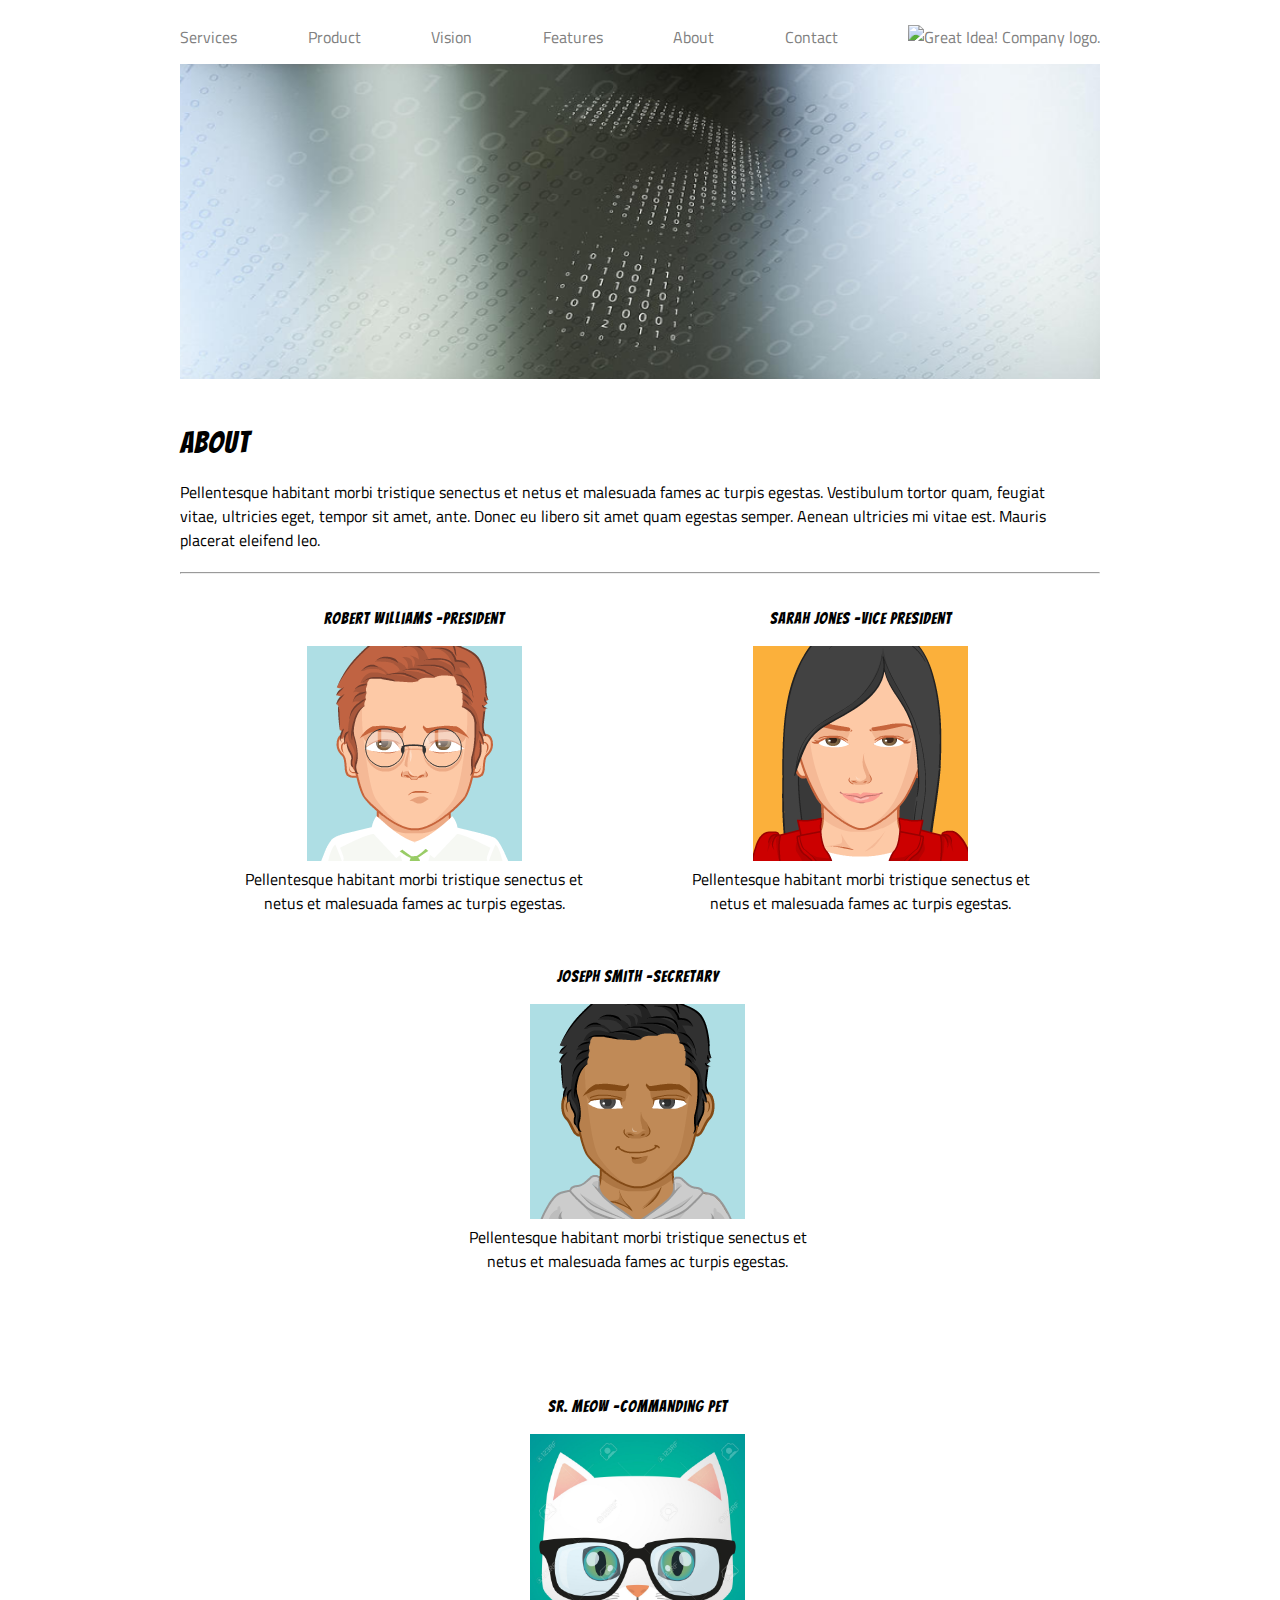
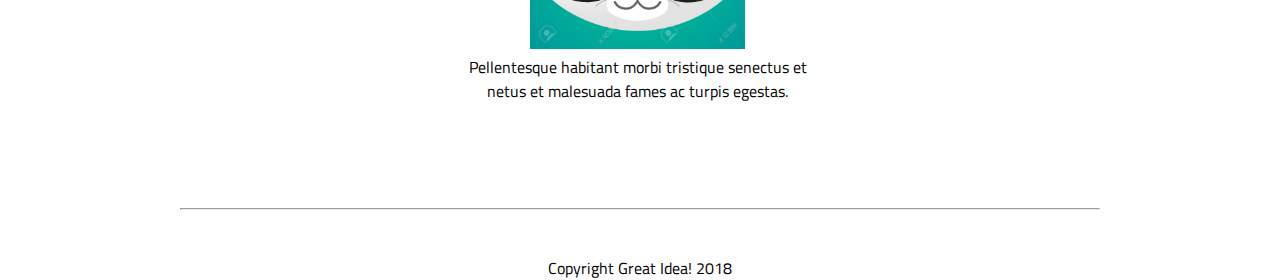
==== about.html @ de32b7f7 "copied index htm and css" ====
<!DOCTYPE html>
<html lang="en">
    <head>
        <meta charset="uft-8">
        <title>Great Idea! - About</title>
        <link href="https://fonts.googleapis.com/css?family=Bangers|Titillium+Web" rel="stylesheet">
        <link rel="stylesheet" href="css/index.css">
    </head>
    <body>
        <div class="navigation box">  
            <a href = "services.html">Services</a>
            <a href = "#">Product</a>
            <a href = "#">Vision</a>
            <a href = "#">Features</a>
            <a href = "#">About</a>
            <a href = "#">Contact</a>  
            <a href = "index.html">
              <img class="logo box" src="img/logo.png" alt="Great Idea! Company logo."> 
            </a>
          </div>

        <img class="about-header-img" src="img/about-header-img.png" alt="Our about header image">
        <div class = "about-box box">
            <h1>About</h1>
            <p>Pellentesque habitant morbi tristique senectus et netus et malesuada fames ac turpis egestas. Vestibulum tortor quam, feugiat vitae, ultricies eget, tempor sit amet, ante. Donec eu libero sit amet quam egestas semper. Aenean ultricies mi vitae est. Mauris placerat eleifend leo.</p>
        </div>
        <hr>
        <div class = "hierarchy-container">
            <div class = "president box">
                <h1>Robert Williams -President</h1>
                <img class="president-img" src="img/president-img.png" alt="President's picture.">
                <p>Pellentesque habitant morbi tristique senectus et netus et malesuada fames ac turpis egestas.</p>
            </div>
            <div class = "vp box">
                <h1>Sarah Jones -Vice President</h1>
                <img class="vp-img" src="img/vp-img.png" alt="Vice President's picture.">
                <p>Pellentesque habitant morbi tristique senectus et netus et malesuada fames ac turpis egestas.</p>
            </div>
            <div class = "secretary box">
                <h1>Joseph Smith -Secretary</h1>
                <img class="secretary-img" src="img/secretary-img.png" alt="Secretary's picture.">
                <p>Pellentesque habitant morbi tristique senectus et netus et malesuada fames ac turpis egestas.</p>
            </div>
            <div class = "co-pet box">
                <h1>Sr. Meow -Commanding Pet</h1>
                <img class="cat-img" src="img/cat-img.jpg" alt="Cat's picture.">
                <p>Pellentesque habitant morbi tristique senectus et netus et malesuada fames ac turpis egestas.</p>
            </div>
        </div>
        <hr>
        <footer>
            <p>Copyright Great Idea! 2018</p>
        </footer>
    </body>
</html>
---- css/index.css ----
/* http://meyerweb.com/eric/tools/css/reset/ 
   v2.0 | 20110126
   License: none (public domain)
*/

html, body, div, span, applet, object, iframe,
h1, h2, h3, h4, h5, h6, p, blockquote, pre,
a, abbr, acronym, address, big, cite, code,
del, dfn, em, img, ins, kbd, q, s, samp,
small, strike, strong, sub, sup, tt, var,
b, u, i, center,
dl, dt, dd, ol, ul, li,
fieldset, form, label, legend,
table, caption, tbody, tfoot, thead, tr, th, td,
article, aside, canvas, details, embed, 
figure, figcaption, footer, header, hgroup, 
menu, nav, output, ruby, section, summary,
time, mark, audio, video {
	margin: 0;
	padding: 0;
	border: 0;
	font-size: 100%;
	font: inherit;
	vertical-align: baseline;
}
/* HTML5 display-role reset for older browsers */
article, aside, details, figcaption, figure, 
footer, header, hgroup, menu, nav, section {
	display: block;
}
body {
	line-height: 1;
}
ol, ul {
	list-style: none;
}
blockquote, q {
	quotes: none;
}
blockquote:before, blockquote:after,
q:before, q:after {
	content: '';
	content: none;
}
table {
	border-collapse: collapse;
	border-spacing: 0;
}

/* Set every element's box-sizing to border-box */
* {
    box-sizing: border-box;
}

html, body {
    height: 100%;
    font-family: 'Titillium Web', sans-serif;
}

h1, h2, h3, h4, h5 {
    font-family: 'Bangers', cursive;
    letter-spacing: 1px;
    margin-bottom: 15px;
}

/* Copy and paste your work from yesterday here and start to refactor into flexbox */

body {
	margin: 15px 180px 15px 180px;
	text-align: center;
	line-height: 1.5;
}
.navigation {
	display: flex;
	text-decoration: none;
	flex-direction: row;
	justify-content: space-between;

}

/* .navigation .box {
	display: flex;
	position: relative;
	border-style: solid;
	border-color: black;
	color: gray;
	text-decoration: none;
} */

.navigation a{
	padding-top: 10px;
	text-decoration: none;
	color: gray;
}

.slogan-container {
	/* display: inline-block;
	text-align: center;
	margin: 30px;
	padding: 20px; */
	display: flex;
	flex-direction: row;
	justify-content: space-evenly;
	margin: 20px;
}

.slogan-box h1 {
	font-size: 60px;
	padding: 10px;
}

.picture-box img{
	width: 300px;
	height: 300px;
}
/* get started button */
.slogan-container .slogan-box a {
	text-decoration: solid;
	border: solid;
	border-color: black;
	border-width: 1px;
	border-radius: 3px;
	padding-left: 20px;
	padding-right: 20px;
	color: black;
}


.paragraphs-container {
	display: flex;
	flex-direction: row;
	justify-content: space-between;
	text-align: left;
	/* margin-top: 20px;
	margin-bottom: 20px;
	border: solid; */
	/* margin-right: 30px; */
	/* width: 414px;
	margin: 15px 15px 15px 0px;
	text-align: left; */
}

.paragraphs-container .box {
	margin: 25px 25px 25px 0px;
	padding-right: 15px;

}

.middle-img {
	display: block;
	margin: auto;
	width: 100%;
}

.three-box-container {
	display: flex;
	flex-direction: row;
	justify-content: center;
	text-align: left;
}

.three-box-container .box {
	margin: 25px 25px 25px 0px;
	padding-right: 15px;
}

.address-container{
	display: flex;
	flex-direction: row;
	text-align: left;
	margin: 15px 15px 15px 0px;
}


/* Service Page */
.service-box {
	text-align: left; 
	margin: 20px 15px 20px 0px;
}

.service-box h1 {
	font-size: 30px;
}

.services-header-img {
	width: 100%;
	margin: 15px 0px 15px 0px;
}

.container {
	display: flex;
	flex-direction: row;
	flex-wrap: wrap;
	justify-content: space-between;
}

.container .box {
	width: 48%;
	border: solid;
	border-width: 2px;
	background-color: rgb(240, 240, 240);
	margin: 1% 0% 1% 0%;
	padding: 25px;
	text-align:  left;

}

/* learn more button */
.container .box a{
	border-radius: 5px;
	border-style: solid;
	border-width: 2px;
	background-color: white;
	text-decoration: none;
	margin: 5% 5% 5% 0%;
	padding: 5px 10px 5px 10px;
}

.facts-container {
	display: flex;
	flex-direction: row;
	justify-content: space-between;
	margin: 5% 0% 5% 0%;
}

.facts-container .box {
	width: 48%;
	text-align: left;
	margin: 1% 0% 1% 0%;
}

.facts-container .img-box {
	text-align: center;
}

.facts-container .facts-box {
	padding: 25px 25px 25px 0px;
}

.services-info-img {
	width: 100%;
}

.facts-container .facts-box ul {
	list-style: square;
	padding-left: 4%;
}
footer {
	margin: 5%;
}

/* About page */

.about-header-img {
	width: 100%;
	height: 35%;
	align-content: center;
	margin: 15px 0px 15px 0px;
}

.about-box {
	text-align: left;
	margin: 20px 15px 20px 0px;
}
.about-box h1 {
	font-size: 30px;
}

.hierarchy-container {
	display: flex;
	flex-direction: row;
	flex-wrap: wrap;
	justify-content: space-evenly;
}

.hierarchy-container .box {
	width: 45%;
	/* border: solid; */
	margin: 5px 5px 5px 0px;
	padding: 20px;
}

.hierarchy-container .secretary {
	/* margin-left:1%; */
}
.hierarchy-container .co-pet {
	width: 60%;
	padding: 10%;
}

/* adjusted cat img */
.cat-img {
	width: 215px;
	height: 215px;
}
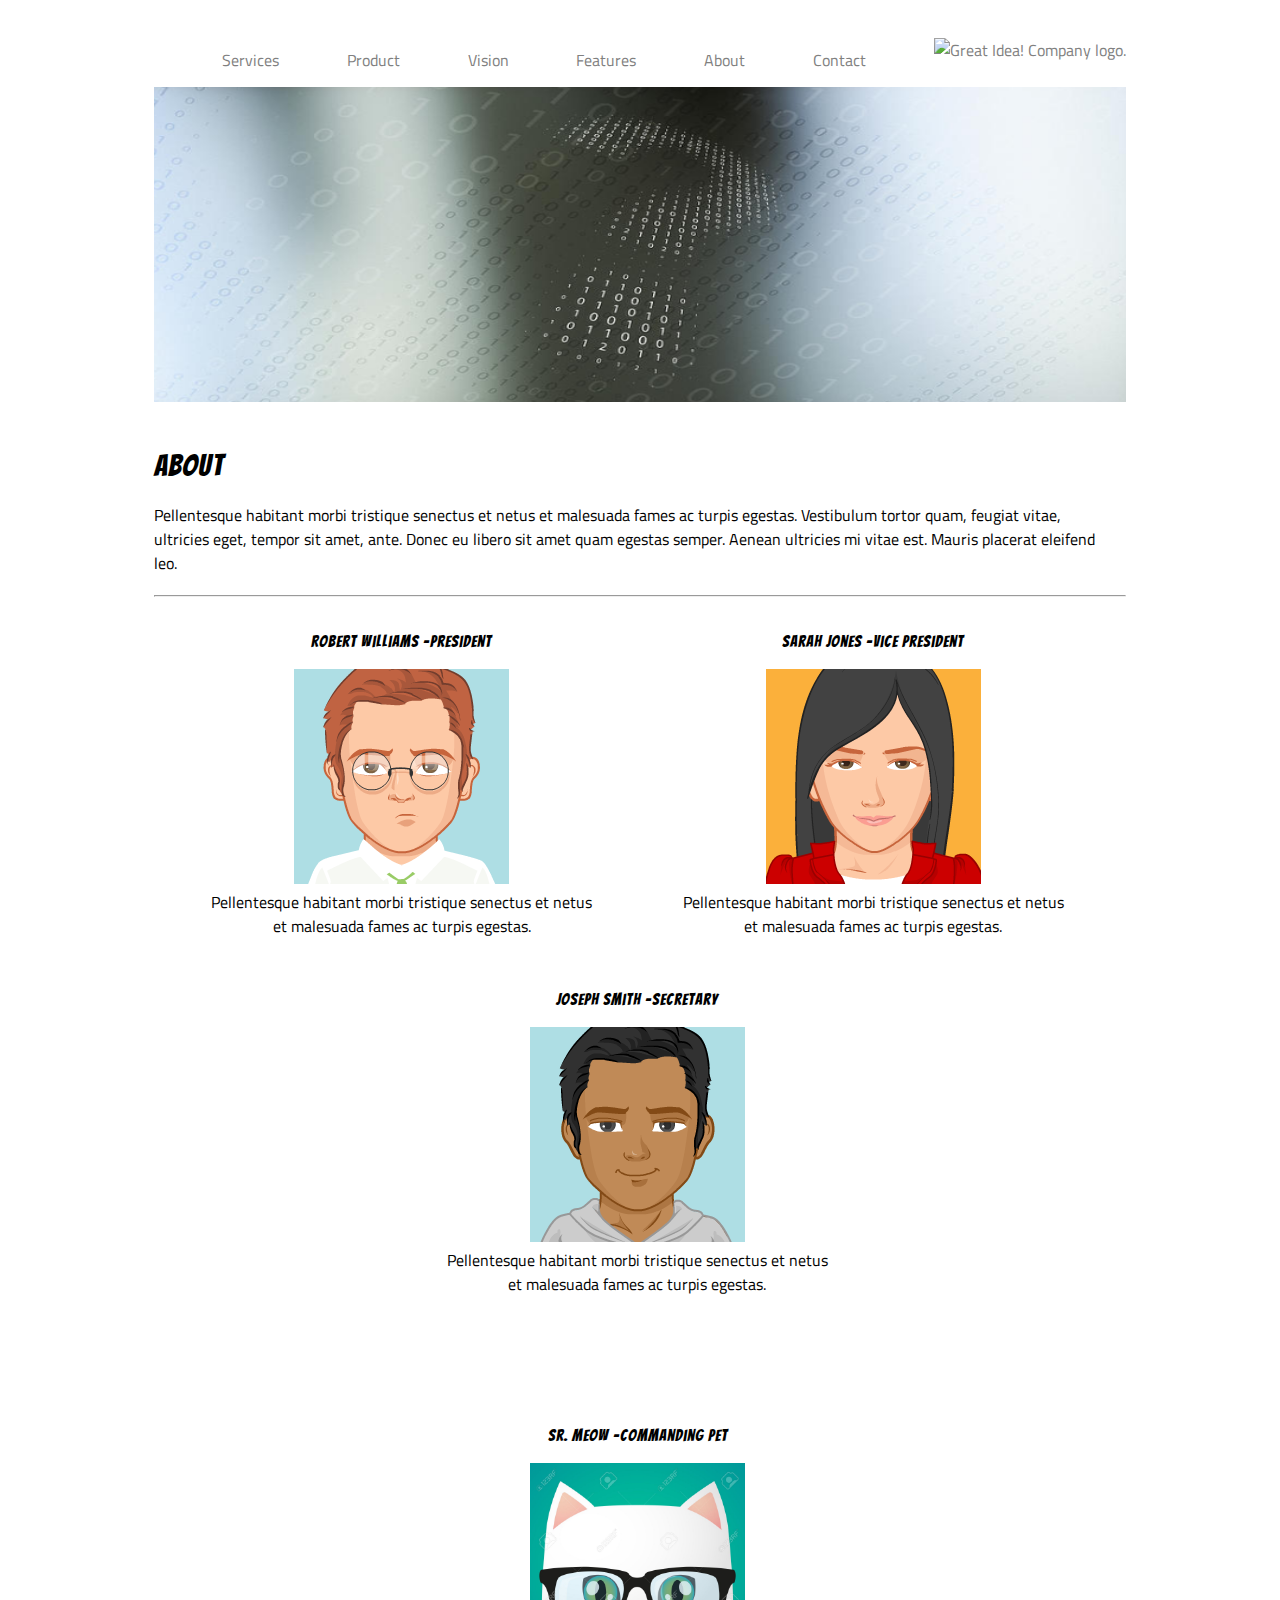
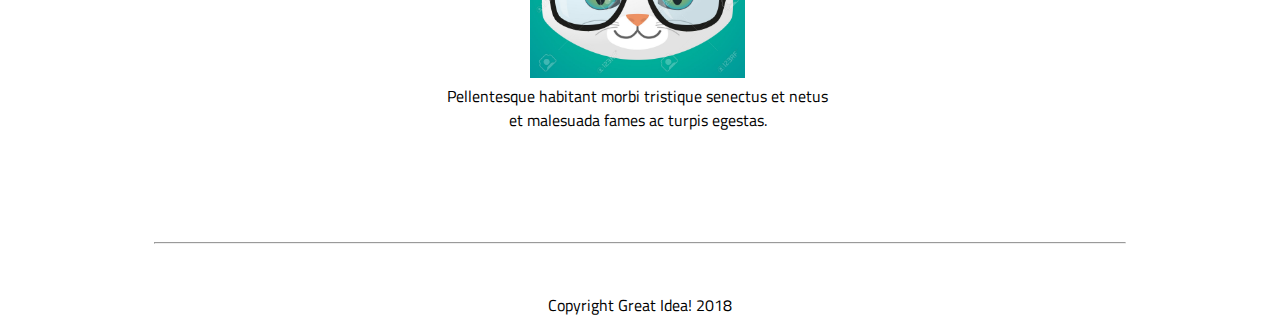
==== commit a56cea5f: "added mobile and tablet view" ====
--- a/about.html
+++ b/about.html
@@ -8,16 +8,20 @@
     </head>
     <body>
         <div class="navigation box">  
-            <a href = "services.html">Services</a>
-            <a href = "#">Product</a>
-            <a href = "#">Vision</a>
-            <a href = "#">Features</a>
-            <a href = "#">About</a>
-            <a href = "#">Contact</a>  
-            <a href = "index.html">
-              <img class="logo box" src="img/logo.png" alt="Great Idea! Company logo."> 
-            </a>
-          </div>
+            <div class="nav_tabs">
+                <a href = "services.html">Services</a>
+                <a href = "#">Product</a>
+                <a href = "#">Vision</a>
+                <a href = "#">Features</a>
+                <a href = "about.html">About</a>
+                <a href = "#">Contact</a> 
+            </div> 
+            <div class="nav_logo">
+                <a href = "index.html">
+                <img class="logo box" src="img/logo.png" alt="Great Idea! Company logo."> 
+                </a>
+            </div>
+        </div>
 
         <img class="about-header-img" src="img/about-header-img.png" alt="Our about header image">
         <div class = "about-box box">
--- a/css/index.css
+++ b/css/index.css
@@ -63,29 +63,27 @@
     margin-bottom: 15px;
 }
 
-/* Copy and paste your work from yesterday here and start to refactor into flexbox */
-
 body {
-	margin: 15px 180px 15px 180px;
+	margin: 3% 12% 3% 12%; 
 	text-align: center;
 	line-height: 1.5;
 }
+
 .navigation {
 	display: flex;
+	flex-direction: row;
+	justify-content: space-evenly;
+	flex-wrap: nowrap;
 	text-decoration: none;
-	flex-direction: row;
-	justify-content: space-between;
-
-}
-
-/* .navigation .box {
-	display: flex;
-	position: relative;
-	border-style: solid;
-	border-color: black;
-	color: gray;
-	text-decoration: none;
-} */
+}
+
+.nav_tabs {
+	display: flex;
+	flex: 1;
+	flex-direction: row;
+	justify-content: space-evenly;
+}
+
 
 .navigation a{
 	padding-top: 10px;
@@ -94,25 +92,23 @@
 }
 
 .slogan-container {
-	/* display: inline-block;
-	text-align: center;
-	margin: 30px;
-	padding: 20px; */
 	display: flex;
 	flex-direction: row;
 	justify-content: space-evenly;
-	margin: 20px;
+	margin-bottom: 20px;
+	line-height: 1.3;
 }
 
 .slogan-box h1 {
 	font-size: 60px;
-	padding: 10px;
+	margin-top: 10px;
 }
 
 .picture-box img{
 	width: 300px;
 	height: 300px;
 }
+
 /* get started button */
 .slogan-container .slogan-box a {
 	text-decoration: solid;
@@ -125,25 +121,16 @@
 	color: black;
 }
 
-
 .paragraphs-container {
 	display: flex;
 	flex-direction: row;
 	justify-content: space-between;
 	text-align: left;
-	/* margin-top: 20px;
-	margin-bottom: 20px;
-	border: solid; */
-	/* margin-right: 30px; */
-	/* width: 414px;
-	margin: 15px 15px 15px 0px;
-	text-align: left; */
 }
 
 .paragraphs-container .box {
 	margin: 25px 25px 25px 0px;
 	padding-right: 15px;
-
 }
 
 .middle-img {
@@ -172,7 +159,9 @@
 }
 
 
-/* Service Page */
+/* 
+*****SERVICE PAGE*****
+*/
 .service-box {
 	text-align: left; 
 	margin: 20px 15px 20px 0px;
@@ -202,7 +191,6 @@
 	margin: 1% 0% 1% 0%;
 	padding: 25px;
 	text-align:  left;
-
 }
 
 /* learn more button */
@@ -249,7 +237,9 @@
 	margin: 5%;
 }
 
-/* About page */
+/* 
+*****ABOUT PAGE*****
+*/
 
 .about-header-img {
 	width: 100%;
@@ -280,9 +270,6 @@
 	padding: 20px;
 }
 
-.hierarchy-container .secretary {
-	/* margin-left:1%; */
-}
 .hierarchy-container .co-pet {
 	width: 60%;
 	padding: 10%;
@@ -292,4 +279,53 @@
 .cat-img {
 	width: 215px;
 	height: 215px;
+}
+
+/* 
+*****Media Tags*****
+*/
+
+
+/* Table view */
+@media (max-width: 800px){
+	.picture-box {
+		visibility: collapse;
+	}
+	.slogan-container {
+		justify-content: center;
+	}
+	.navigation {
+		display: flex;
+		flex-direction: column-reverse;
+		margin-bottom: 2%;
+	}
+	.navigation .nav_tabs {
+		display: flex;
+		justify-content: space-evenly;
+	}
+	.container {
+		display: flex;
+		flex-direction: column;
+		align-content: center;
+	}
+	.container .box {
+		width: auto;
+	}
+}
+/* Mobile view */
+@media (max-width: 500px){
+	.navigation .nav_tabs {
+		display: flex;
+		flex-direction: column;
+		justify-content: center;
+	}
+	/* QUESTION */
+	.navigation .nav_tabs a, .nav_logo {
+		border-bottom-style: solid;
+		border-bottom-width: thin;
+	}
+	.paragraphs-container, .three-box-container {
+		display: flex;
+		flex-direction: column;
+	}
 }